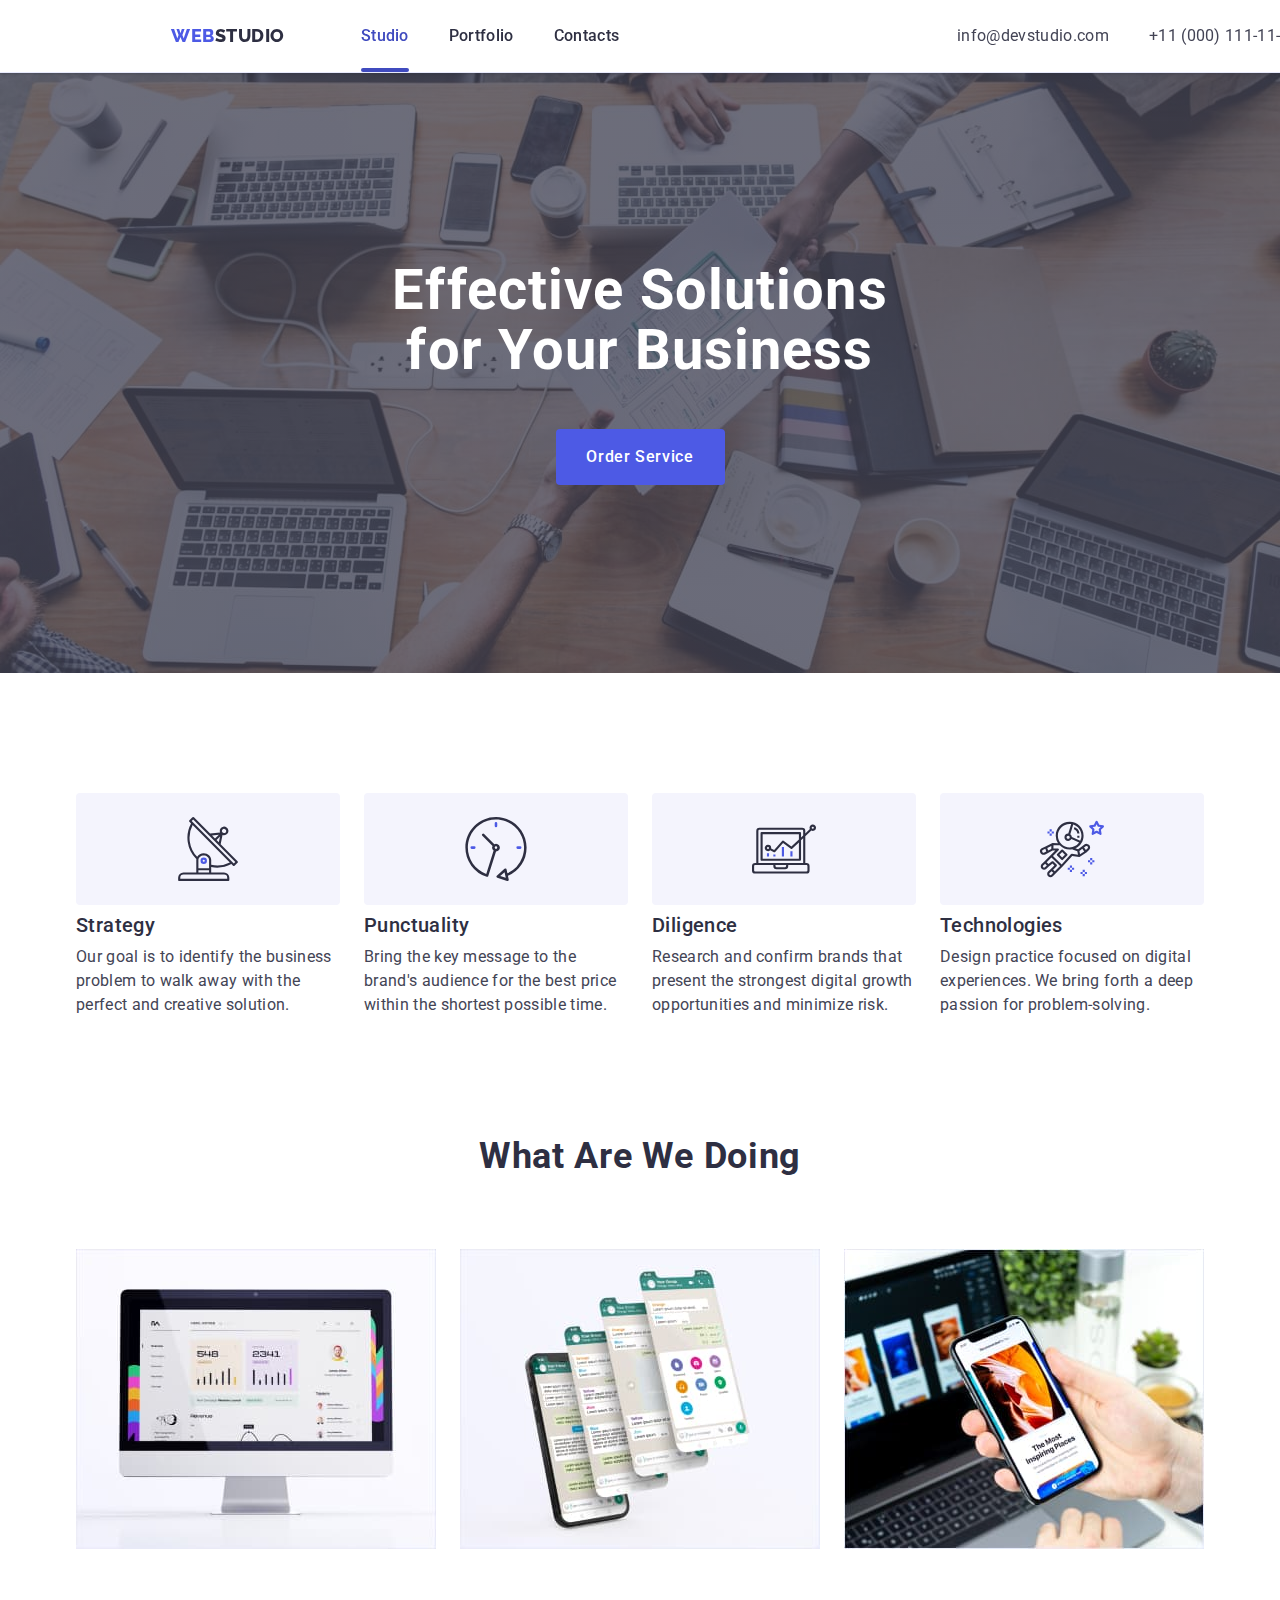
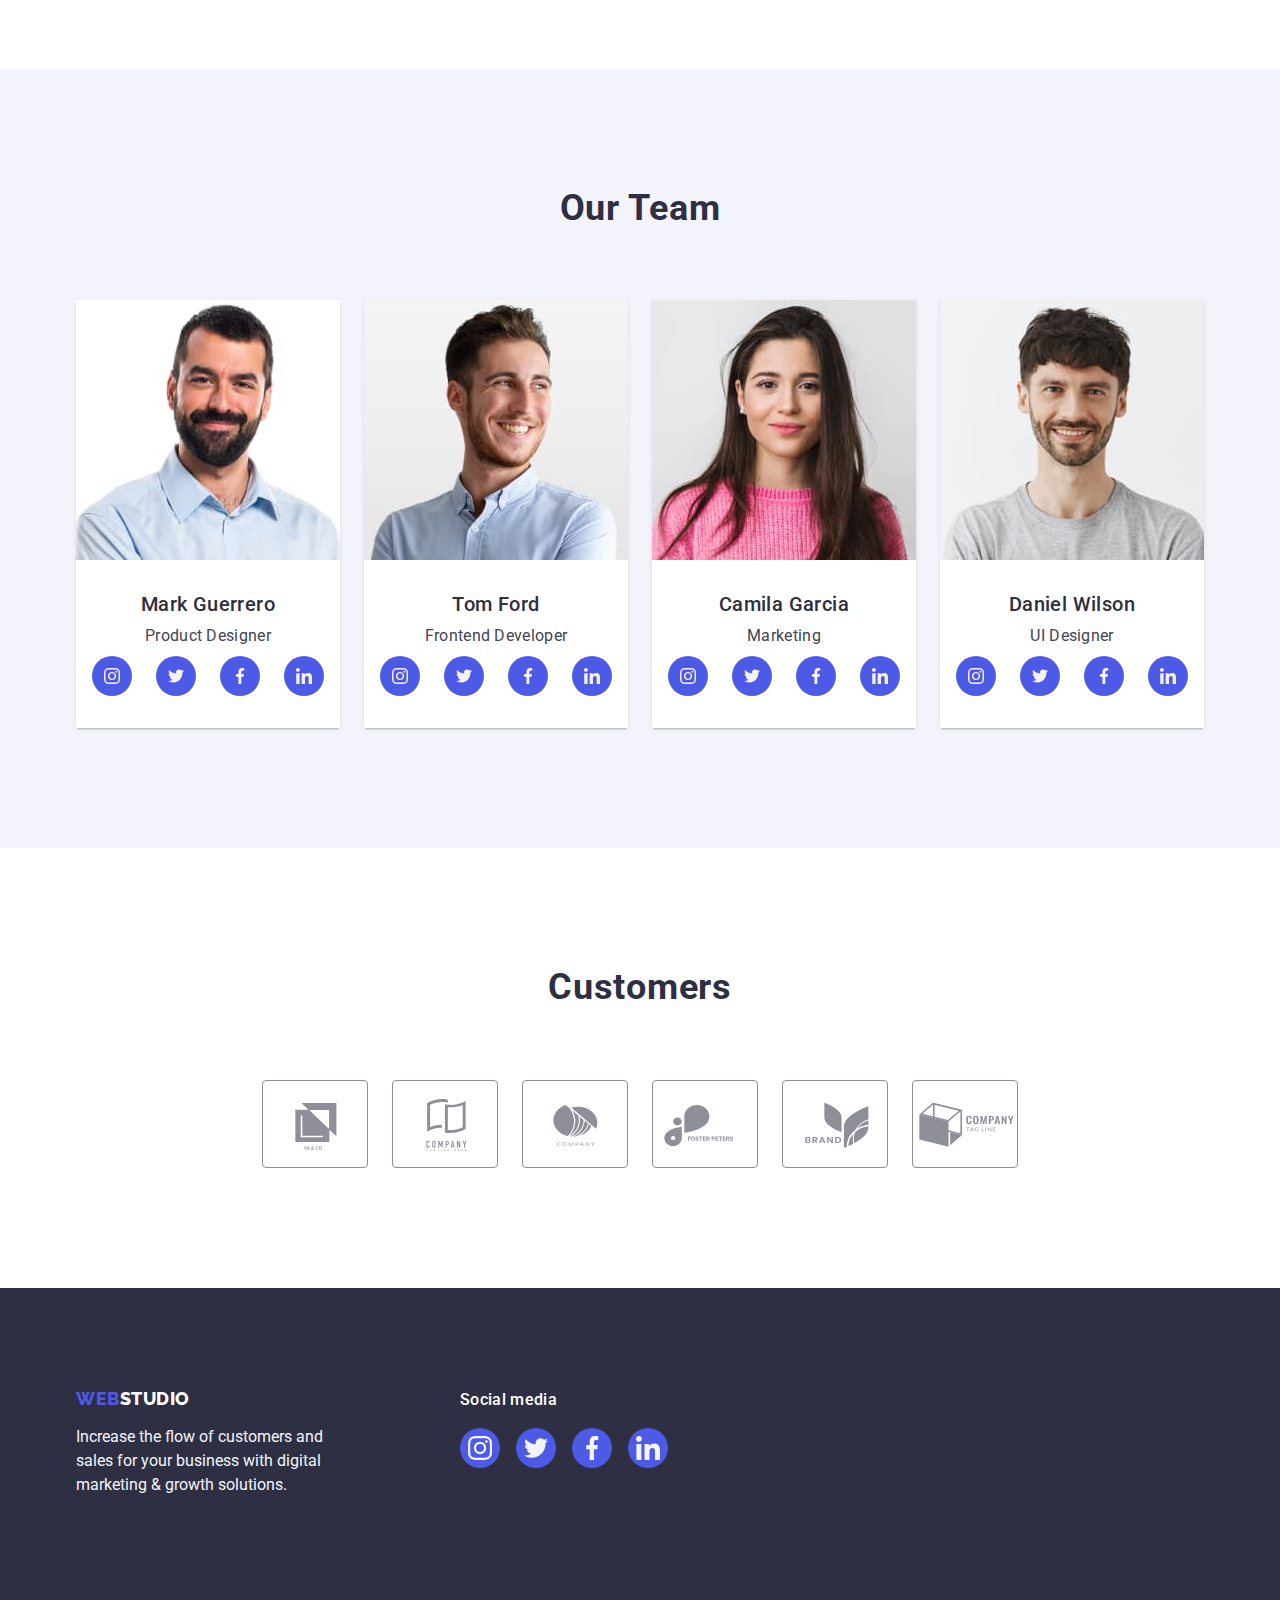
==== index.html @ 8d3b56c2 "Initial commit" ====
<!DOCTYPE html>
<html lang="en">
  <head>
    <meta charset="UTF-8" />
    <meta http-equiv="X-UA-Compatible" content="IE=edge" />
    <meta name="viewport" content="width=device-width, initial-scale=1.0" />
    <link rel="preconnect" href="https://fonts.googleapis.com" />
    <link rel="preconnect" href="https://fonts.gstatic.com" crossorigin />
    <link
      rel="stylesheet"
      href="https://cdn.jsdelivr.net/npm/modern-normalize@1.1.0/modern-normalize.min.css"
    />
    <link
      href="https://fonts.googleapis.com/css2?family=Raleway:wght@800&family=Roboto:wght@400;500;700;900&display=swap"
      rel="stylesheet"
    />
    <link rel="stylesheet" href="./css/styles.css" />
    <title>Studio</title>
  </head>
  <body>
    <header class="top-line">
      <div class="container header">
        <nav class="flex-item nav">
          <a href="./index.html" class="text-web link"
            >WEB<span class="text-studio">Studio</span></a
          >
          <ul class="list">
            <li class="list-menu">
              <a class="line link" href="./index.html">Studio</a>
            </li>
            <li class="list-menu">
              <a class="link" href="./portfolio.html">Portfolio</a>
            </li>
            <li class="list-menu">
              <a class="link" href="">Contacts</a>
            </li>
          </ul>
        </nav>
        <address class="flex-item">
          <ul class="list address">
            <li>
              <a class="link address" href="mailto:info@devstudio.com"
                >info@devstudio.com</a
              >
            </li>
            <li>
              <a class="link address" href="tel:+110001111111" id="contacts"
                >+11 (000) 111-11-11</a
              >
            </li>
          </ul>
        </address>
      </div>
    </header>
    <main>
      <!-- section hero -->
      <section class="section hero-content">
        <div class="container">
          <h1 class="text-header">Effective Solutions for Your Business</h1>
          <button type="button" class="button-order" data-modal-open>
            Order Service
          </button>
        </div>
      </section>
      <!-- first section -->
      <section class="section first">
        <div class="container">
          <h2 class="visually-hidden">Our advantages</h2>
          <ul class="list-advantages">
            <li class="container-item">
              <div class="container-item-icon">
                <svg class="icon-advantages" width="64" height="64">
                  <use href="./images/icon.svg#icon-antenna"></use>
                </svg>
              </div>
              <h3 class="third-header">Strategy</h3>
              <p class="text-item">
                Our goal is to identify the business problem to walk away with
                the perfect and creative solution.
              </p>
            </li>
            <li class="container-item">
              <div class="container-item-icon">
                <svg class="icon-advantages" width="64" height="64">
                  <use href="./images/icon.svg#icon-clock"></use>
                </svg>
              </div>
              <h3 class="third-header">Punctuality</h3>
              <p class="text-item">
                Bring the key message to the brand's audience for the best price
                within the shortest possible time.
              </p>
            </li>
            <li class="container-item">
              <div class="container-item-icon">
                <svg class="icon-advantages" width="64" height="64">
                  <use href="./images/icon.svg#icon-diagram"></use>
                </svg>
              </div>
              <h3 class="third-header">Diligence</h3>
              <p class="text-item">
                Research and confirm brands that present the strongest digital
                growth opportunities and minimize risk.
              </p>
            </li>
            <li class="container-item">
              <div class="container-item-icon">
                <svg class="icon-advantages" width="64" height="64">
                  <use href="./images/icon.svg#icon-astronaut"></use>
                </svg>
              </div>
              <h3 class="third-header">Technologies</h3>
              <p class="text-item">
                Design practice focused on digital experiences. We bring forth a
                deep passion for problem-solving.
              </p>
            </li>
          </ul>
        </div>
      </section>
      <!-- second section -->
      <section class="section">
        <div class="container">
          <h2 class="second-header">What are we doing</h2>
          <ul class="list-activities">
            <li class="works">
              <img
                src="./images/WeDoing/Rectangle71b.jpg"
                alt="monitor"
                width="360"
                height="300"
              />
            </li>
            <li class="works">
              <img
                src="./images/WeDoing/Rectangle71a.jpg"
                alt="telephon"
                width="360"
                height="300"
              />
            </li>
            <li class="works">
              <img
                src="./images/WeDoing/Rectangle71c.jpg"
                alt="display pc"
                width="360"
                height="300"
              />
            </li>
          </ul>
        </div>
      </section>
      <!-- third section -->
      <section class="section team-section">
        <div class="container">
          <h2 class="second-header">Our Team</h2>
          <ul class="list team">
            <li class="card-team">
              <img
                src="./images/team/photo.jpg"
                alt="man"
                width="264"
                height="260"
              />
              <div class="member-team">
                <h3 class="third-header name">Mark Guerrero</h3>
                <p class="text-item specialty">Product Designer</p>
                <ul class="socials list">
                  <li class="socials-item">
                    <a
                      class="socials-link link"
                      href="https://instagram.com"
                      target="_blank"
                      rel="noopener noreferrer"
                      aria-label="Instagram icon"
                    >
                      <svg class="icons" width="16" height="16">
                        <use href="./images/icon.svg#icon-instagram"></use>
                      </svg>
                    </a>
                  </li>
                  <li class="socials-item">
                    <a
                      class="socials-link link"
                      href="https://twitter.com"
                      target="_blank"
                      rel="noopener noreferrer"
                      aria-label="Twitter icon"
                    >
                      <svg class="icons" width="16" height="16">
                        <use href="./images/icon.svg#icon-twitter"></use>
                      </svg>
                    </a>
                  </li>
                  <li class="socials-item">
                    <a
                      class="socials-link link"
                      href="https://facebook.com"
                      target="_blank"
                      rel="noopener noreferrer"
                      aria-label="Facebook icon"
                    >
                      <svg class="icons" width="16" height="16">
                        <use href="./images/icon.svg#icon-facebook"></use>
                      </svg>
                    </a>
                  </li>
                  <li class="socials-item">
                    <a
                      class="socials-link link"
                      href="https://linkedin.com"
                      target="_blank"
                      rel="noopener noreferrer"
                      aria-label="Linkedin icon"
                    >
                      <svg class="icons" width="16" height="16">
                        <use href="./images/icon.svg#icon-linkedin"></use>
                      </svg>
                    </a>
                  </li>
                </ul>
              </div>
            </li>
            <li class="card-team">
              <img
                src="./images/team/img3.jpg"
                alt="man"
                width="264"
                height="260"
              />
              <div class="member-team">
                <h3 class="third-header name">Tom Ford</h3>
                <p class="text-item specialty">Frontend Developer</p>
                <ul class="socials list">
                  <li class="socials-item">
                    <a
                      class="socials-link link"
                      href="https://instagram.com"
                      target="_blank"
                      rel="noopener noreferrer"
                      aria-label="Instagram icon"
                    >
                      <svg class="icons" width="16" height="16">
                        <use href="./images/icon.svg#icon-instagram"></use>
                      </svg>
                    </a>
                  </li>
                  <li class="socials-item">
                    <a
                      class="socials-link link"
                      href="https://twitter.com"
                      target="_blank"
                      rel="noopener noreferrer"
                      aria-label="Twitter icon"
                    >
                      <svg class="icons" width="16" height="16">
                        <use href="./images/icon.svg#icon-twitter"></use>
                      </svg>
                    </a>
                  </li>
                  <li class="socials-item">
                    <a
                      class="socials-link link"
                      href="https://facebook.com"
                      target="_blank"
                      rel="noopener noreferrer"
                      aria-label="Facebook icon"
                    >
                      <svg class="icons" width="16" height="16">
                        <use href="./images/icon.svg#icon-facebook"></use>
                      </svg>
                    </a>
                  </li>
                  <li class="socials-item">
                    <a
                      class="socials-link link"
                      href="https://linkedin.com"
                      target="_blank"
                      rel="noopener noreferrer"
                      aria-label="Linkedin icon"
                    >
                      <svg class="icons" width="16" height="16">
                        <use href="./images/icon.svg#icon-linkedin"></use>
                      </svg>
                    </a>
                  </li>
                </ul>
              </div>
            </li>
            <li class="card-team">
              <img
                src="./images/team/img1.jpg"
                alt="woman"
                width="264"
                height="260"
              />
              <div class="member-team">
                <h3 class="third-header name">Camila Garcia</h3>
                <p class="text-item specialty">Marketing</p>
                <ul class="socials list">
                  <li class="socials-item">
                    <a
                      class="socials-link link"
                      href="https://instagram.com"
                      target="_blank"
                      rel="noopener noreferrer"
                      aria-label="Instagram icon"
                    >
                      <svg class="icons" width="16" height="16">
                        <use href="./images/icon.svg#icon-instagram"></use>
                      </svg>
                    </a>
                  </li>
                  <li class="socials-item">
                    <a
                      class="socials-link link"
                      href="https://twitter.com"
                      target="_blank"
                      rel="noopener noreferrer"
                      aria-label="Twitter icon"
                    >
                      <svg class="icons" width="16" height="16">
                        <use href="./images/icon.svg#icon-twitter"></use>
                      </svg>
                    </a>
                  </li>
                  <li class="socials-item">
                    <a
                      class="socials-link link"
                      href="https://facebook.com"
                      target="_blank"
                      rel="noopener noreferrer"
                      aria-label="Facebook icon"
                    >
                      <svg class="icons" width="16" height="16">
                        <use href="./images/icon.svg#icon-facebook"></use>
                      </svg>
                    </a>
                  </li>
                  <li class="socials-item">
                    <a
                      class="socials-link link"
                      href="https://linkedin.com"
                      target="_blank"
                      rel="noopener noreferrer"
                      aria-label="Linkedin icon"
                    >
                      <svg class="icons" width="16" height="16">
                        <use href="./images/icon.svg#icon-linkedin"></use>
                      </svg>
                    </a>
                  </li>
                </ul>
              </div>
            </li>
            <li class="card-team">
              <img
                src="./images/team/img2.jpg"
                alt="man"
                width="264"
                height="260"
              />
              <div class="member-team">
                <h3 class="third-header name">Daniel Wilson</h3>
                <p class="text-item specialty">UI Designer</p>
                <ul class="socials list">
                  <li class="socials-item">
                    <a
                      class="socials-link link"
                      href="https://instagram.com"
                      target="_blank"
                      rel="noopener noreferrer"
                      aria-label="Instagram icon"
                    >
                      <svg class="icons" width="16" height="16">
                        <use href="./images/icon.svg#icon-instagram"></use>
                      </svg>
                    </a>
                  </li>
                  <li class="socials-item">
                    <a
                      class="socials-link link"
                      href="https://twitter.com"
                      target="_blank"
                      rel="noopener noreferrer"
                      aria-label="Twitter icon"
                    >
                      <svg class="icons" width="16" height="16">
                        <use href="./images/icon.svg#icon-twitter"></use>
                      </svg>
                    </a>
                  </li>
                  <li class="socials-item">
                    <a
                      class="socials-link link"
                      href="https://facebook.com"
                      target="_blank"
                      rel="noopener noreferrer"
                      aria-label="Facebook icon"
                    >
                      <svg class="icons" width="16" height="16">
                        <use href="./images/icon.svg#icon-facebook"></use>
                      </svg>
                    </a>
                  </li>
                  <li class="socials-item">
                    <a
                      class="socials-link link"
                      href="https://linkedin.com"
                      target="_blank"
                      rel="noopener noreferrer"
                      aria-label="Linkedin icon"
                    >
                      <svg class="icons" width="16" height="16">
                        <use href="./images/icon.svg#icon-linkedin"></use>
                      </svg>
                    </a>
                  </li>
                </ul>
              </div>
            </li>
          </ul>
        </div>
      </section>
      <section class="section section-customers">
        <div class="container">
          <h2 class="second-header">Customers</h2>
          <ul class="customers-list list">
            <li class="customers-item">
              <a
                class="customers-item-link"
                href="https://shchaslyvyy.com/"
                target="_blank"
                rel="noopener noreferrer"
              >
                <svg class="customers-icon" width="104" height="56">
                  <use href="./images/icon.svg#icon-logo"></use>
                </svg>
              </a>
            </li>
            <li class="customers-item">
              <a class="customers-item-link" href="">
                <svg class="customers-icon" width="104" height="56">
                  <use href="./images/icon.svg#icon-logo-1"></use>
                </svg>
              </a>
            </li>
            <li class="customers-item">
              <a class="customers-item-link" href="">
                <svg class="customers-icon" width="104" height="56">
                  <use href="./images/icon.svg#icon-logo-2"></use>
                </svg>
              </a>
            </li>
            <li class="customers-item">
              <a class="customers-item-link" href="">
                <svg class="customers-icon" width="104" height="56">
                  <use href="./images/icon.svg#icon-logo-3"></use>
                </svg>
              </a>
            </li>
            <li class="customers-item">
              <a class="customers-item-link" href="">
                <svg class="customers-icon" width="104" height="56">
                  <use href="./images/icon.svg#icon-logo-4"></use>
                </svg>
              </a>
            </li>
            <li class="customers-item">
              <a class="customers-item-link" href="">
                <svg class="customers-icon" width="104" height="56">
                  <use href="./images/icon.svg#icon-logo-5"></use>
                </svg>
              </a>
            </li>
          </ul>
        </div>
      </section>
    </main>
    <footer class="footer">
      <div class="container footer-container">
        <div class="footer-container-logo">
          <a class="link text-web-footer" href="./index.html"
            >WEB<span class="text-studio-footer">Studio</span></a
          >
          <p class="text-footer">
            Increase the flow of customers and sales for your business with
            digital marketing & growth solutions.
          </p>
        </div>
        <div class="footer-container-social">
          <p class="footer-social">Social media</p>
          <ul class="footer-social-media list">
            <li class="socials-item">
              <a
                class="socials-link-footer link"
                href="https://instagram.com"
                target="_blank"
                rel="noopener noreferrer"
                aria-label="Instagram icon"
              >
                <svg class="icons" width="24" height="24">
                  <use href="./images/icon.svg#icon-instagram"></use>
                </svg>
              </a>
            </li>
            <li class="socials-item">
              <a
                class="socials-link-footer link"
                href="https://twitter.com"
                target="_blank"
                rel="noopener noreferrer"
                aria-label="Twitter icon"
              >
                <svg class="icons" width="24" height="24">
                  <use href="./images/icon.svg#icon-twitter"></use>
                </svg>
              </a>
            </li>
            <li class="socials-item">
              <a
                class="socials-link-footer link"
                href="https://facebook.com"
                target="_blank"
                rel="noopener noreferrer"
                aria-label="Facebook icon"
              >
                <svg class="icons" width="24" height="24">
                  <use href="./images/icon.svg#icon-facebook"></use>
                </svg>
              </a>
            </li>
            <li class="socials-item">
              <a
                class="socials-link-footer link"
                href="https://linkedin.com"
                target="_blank"
                rel="noopener noreferrer"
                aria-label="Linkedin icon"
              >
                <svg class="icons" width="24" height="24">
                  <use href="./images/icon.svg#icon-linkedin"></use>
                </svg>
              </a>
            </li>
          </ul>
        </div>
      </div>
    </footer>
    <div class="backdrop is-hidden" data-modal>
      <div class="modal">
        <button class="close" data-modal-close>
          <svg class="close-btn" width="8" height="8">
            <use href="./images/icon.svg#icon-close"></use>
          </svg>
        </button>
      </div>
    </div>
    <script src="./js/modal.js"></script>
  </body>
</html>
---- css/styles.css ----
*,
*::before,
*::after {
    box-sizing: border-box;
    margin: 0;
    padding: 0;
}

:root {
    --primary-font: Roboto, sans-serif;
    --secondary-font: Raleway, sans-serif;
    --color-iris: #4d5ae5;
    --color-ocean: #404bbf;
    --color-corporated: #2e2f42;
    --color-green: #31d0aa;
    --color-slate: #434455;
    --color-light-slate: #8e8f99;
    --color-cornflower: #e7e9fc;
    --color-cloud: #f4f4fd;
    --color-white: #ffffff;
    --color-dairy: #fcfcfc;
}

body {
    font-family: "Roboto", sans-serif;
    color: var(--color-slate);
    background-color: var(--color-white);
}

.container {
    max-width: 1158px;
    padding: 0 15px;
    margin: 0 auto;
}

.top-line {
    width: 100%;
    border-bottom: solid 1px var(--color-cornflower);
    box-shadow: 0px 2px 1px rgba(46, 47, 66, 0.08),
        0px 1px 1px rgba(46, 47, 66, 0.16),
        0px 1px 6px rgba(46, 47, 66, 0.08);
    position: sticky;
    z-index: 1;
    top: 0px;
    left: auto;
    display: inline-block;
    margin: 0;
    padding: 0;
    background-color: var(--color-white);
}

.header {
    display: flex;
    flex-direction: row;
    justify-content: space-between;
    width: 1158px;
    align-items: center;
    margin-left: 156px;

}

.flex-item {
    display: flex;
    flex-direction: row;
    justify-content: space-between;
    align-items: center;
}

.visually-hidden {
    position: absolute;
    width: 1px;
    height: 1px;
    margin: -1px;
    border: 0;
    padding: 0;
    white-space: nowrap;
    clip-path: inset(100%);
    clip: rect(0 0 0 0);
    overflow: hidden;
}

.link {
    text-decoration: none;
}

.text-web {
    color: var(--color-iris);
    font-family: var(--secondary-font);
    font-weight: 800;
    font-size: 18px;
    line-height: 1.17;
    letter-spacing: 0.03em;
    text-transform: uppercase;
    display: inline-block;
    margin-right: 76px;
}

.text-studio {
    color: var(--color-corporated);
    font-family: var(--secondary-font);
    font-weight: 800;
    font-size: 18px;
    line-height: 1.33;
}

.team {
    border: 2px;
    gap: 24px;

}

.list,
.list-advantages {

    display: flex;
    flex-direction: row;
    list-style: none;
}

.list-advantages {
    gap: 24px;

}

.container-item {
    width: calc((100% - 72px) / 4);

}

.container-item-icon {
    display: flex;
    justify-content: center;
    align-items: center;
    background-color: var(--color-cloud);
    border-radius: 4px;
    padding-top: 24px;
    padding-bottom: 24px;
    margin-bottom: 8px;
}

.list-activities {
    list-style-type: none;
    display: flex;
    gap: 24px;

}

.works {
    width: calc((100% - 48px) / 3);
}

.list-menu>a {
    color: var(--color-corporated);
    font-family: var(--primary-font);
    font-size: 16px;
    font-weight: 500;
    line-height: 1.5;
    letter-spacing: 0.02em;
    text-align: left;
    display: flex;
    padding: 24px 0px;
    transition-property: color;
    transition-duration: 250ms;
    transition-timing-function: cubic-bezier(0.4, 0, 0.2, 1);
}

.list-menu:nth-child(-n + 2) {
    margin-right: 40px;
}

.list-menu>a:hover,
.list-menu>a:focus {
    color: var(--color-ocean);
}

.list-menu a.line {
    color: var(--color-ocean);
}

.line {
    position: relative;
}

.line::after {
    position: absolute;
    content: "";
    bottom: 0px;
    display: block;
    width: 100%;
    height: 4px;
    background-color: var(--color-ocean);
    border-radius: 2px;

}

.address {
    color: var(--color-slate);
    font-family: var(--primary-font);
    font-style: normal;
    font-size: 16px;
    font-weight: 400;
    line-height: 1.5;
    letter-spacing: 0.02em;
    text-align: left;
    display: flex;
    flex-direction: row;
    justify-content: flex-end;
    gap: 40px;
    transition-property: color;
    transition-duration: 250ms;
    transition-timing-function: cubic-bezier(0.4, 0, 0.2, 1);


}

.address:hover,
.address:focus {
    color: var(--color-ocean);
}

.section {
    padding-bottom: 120px;
}

.hero-content {
    max-width: 1440px;
    margin-left: auto;
    margin-right: auto;
    background-color: var(--color-corporated);
    background-image: linear-gradient(rgba(46, 47, 66, 0.7), rgba(46, 47, 66, 0.7)), url(../images/hero/people-office.jpg);
    background-repeat: no-repeat;
    background-position: center;
    background-size: cover;
    color: var(--color-white);
    height: 600px;
    width: 100%;
    padding: 188px 0;

}

.text-header {

    font-family: var(--primary-font);
    font-size: 56px;
    line-height: 1.07;
    text-align: center;
    letter-spacing: 0.02em;
    max-width: 496px;
    margin-left: auto;
    margin-right: auto;
    margin-bottom: 48px;
}

.button-order {
    border: none;
    background-color: var(--color-iris);
    color: var(--color-white);
    border-radius: 4px;
    min-width: 169px;
    height: 56px;
    font-family: 'Roboto', sans-serif;
    font-weight: 500;
    font-size: 16px;
    line-height: 1.5;
    letter-spacing: 0.04em;
    cursor: pointer;
    display: block;
    margin-left: auto;
    margin-right: auto;
    transition-property: background-color, color;
    transition-duration: 250ms;
    transition-timing-function: cubic-bezier(0.4, 0, 0.2, 1);
}

.button-order:hover,
.button-order:focus {
    background-color: var(--color-ocean);
    color: var(--color-white);

}

.first {
    padding: 120px 0;

}

.second-header {
    color: var(--color-corporated);
    font-family: var(--primary-font);
    font-size: 36px;
    font-weight: 700;
    line-height: 1.1;
    letter-spacing: 0.02em;
    text-align: center;
    text-transform: capitalize;
    margin-bottom: 72px;
}

.third-header {
    color: var(--color-corporated);
    font-family: var(--primary-font);
    font-size: 20px;
    font-weight: 500;
    line-height: 1.2;
    letter-spacing: 0.02em;
    text-align: left;
    text-transform: capitalize;
    margin-bottom: 8px;
}

.icon-advantages {
    flex: content;
    background-color: var(--color-cloud);
    border-radius: 4px;
}

.text-item {
    color: var(--color-slate);
    font-family: var(--primary-font);
    font-size: 16px;
    font-weight: 400;
    line-height: 1.5;
    letter-spacing: 0.02em;
    text-align: left;
}

.team-section {
    background-color: var(--color-cloud);
    padding-top: 120px;
}

.socials {
    margin-top: 8px;
    display: flex;
    justify-content: center;
    gap: 24px;

}

.socials-link,
.socials-link-footer {
    width: 40px;
    height: 40px;
    background-color: var(--color-iris);
    border-radius: 50%;
    display: flex;
    justify-content: center;
    align-items: center;
    transition-property: background-color;
    transition-duration: 250ms;
    transition-timing-function: cubic-bezier(0.4, 0, 0.2, 1);
}

.socials-link:hover,
.socials-link:focus {
    background-color: var(--color-ocean);
}

.socials-link-footer:hover,
.socials-link-footer:focus {
    background-color: var(--color-green);
}

.icons {
    fill: var(--color-cloud);
}

.section-customers {
    padding: 120px 0;
}

.customers-list {
    display: flex;
    justify-content: center;
    gap: 24px;
}

.customers-item {
    width: calc((100%-120px)/6);
    height: 88px;
}

.customers-item-link {
    width: 100%;
    height: 100%;
    border: 1px solid var(--color-light-slate);
    border-radius: 4px;
    color: var(--color-light-slate);
    display: flex;
    justify-content: center;
    align-items: center;
    transition-property: border-color, color;
    transition-duration: 250ms;
    transition-timing-function: cubic-bezier(0.4, 0, 0.2, 1);
}

.customers-icon {
    fill: currentColor;
    transition-property: color;
    transition-duration: 250ms;
    transition-timing-function: cubic-bezier(0.4, 0, 0.2, 1);
}

.customers-icon:hover,
.customers-icon:focus,
.customers-item-link:hover,
.customers-item-link:focus {
    color: var(--color-ocean);
    border-color: var(--color-ocean);
}

.footer {
    height: 312px;
    background-color: var(--color-corporated);
    padding: 100px 0;
}

.footer-container {
    display: flex;
    align-items: baseline;
}

.footer-container-social {
    margin-left: 120px;
}

.footer-social {
    font-family: var(--primary-font);
    color: var(--color-white);
    font-size: 16px;
    font-weight: 500;
    line-height: 24px;
    letter-spacing: 0.02em;
    text-align: left;
    margin-bottom: 16px;
}

.footer-social-media {
    gap: 16px;
}

.text-web-footer {
    display: inline-block;
    color: var(--color-iris);
    font-family: var(--secondary-font);
    font-weight: 800;
    font-size: 18px;
    line-height: 1.17;
    letter-spacing: 0.03em;
    text-transform: uppercase;
    margin-bottom: 16px;
}

.text-studio-footer {
    color: var(--color-white);
    font-family: 'Raleway';
    font-weight: 800;
    font-size: 18px;
    line-height: 1.17;
}

.text-footer {
    font-family: inherit;
    font-weight: 400;
    font-size: 16px;
    line-height: 24px;
    color: var(--color-cloud);
    width: 264px;
}

.backdrop {
    width: 100%;
    height: 100%;
    position: fixed;
    top: 0;
    left: 0;
    background: rgb(27 29 31 / 70%);
    display: flex;
    align-items: center;
    justify-content: center;
    transition: all 0.3s ease-in-out;
}

.is-hidden {
    visibility: hidden;
    opacity: 0;
    pointer-events: none;
}

.backdrop:active,
.modal:active {
    visibility: visible;
    opacity: 1;
    pointer-events: all;
}

.modal {
    width: 408px;
    height: 576px;
    background-color: var(--color-white);
    border-radius: 4px;
    position: absolute;

}

.close {
    position: absolute;
    right: 24px;
    top: 24px;
    z-index: 2;
    width: 24px;
    height: 24px;
    border-radius: 50%;
    background-color: var(--color-cornflower);
    cursor: pointer;
    border: 1px rgba(0, 0, 0, 0.1);
    fill: currentColor;
    transition-property: color;
    transition-duration: 250ms;
    transition-timing-function: cubic-bezier(0.4, 0, 0.2, 1);
}

.close:hover,
.close:focus {
    background-color: var(--color-ocean);
    color: var(--color-white);
}

.close-btn {
    position: relative;
}

/* portfolio */


.list-filters {
    display: flex;
    flex-direction: row;
    justify-content: center;
    gap: 24px;
    margin-bottom: 72px;


}

.button-filters {
    background-color: var(--color-cloud);
    color: var(--color-iris);
    border: 1px solid var(--color-cornflower);
    border-radius: 4px;
    font-family: 'Roboto', sans-serif;
    font-weight: 500;
    font-size: 16px;
    line-height: 1.5;
    letter-spacing: 0.04em;
    padding: 12px 24px;
    cursor: pointer;
    transition-property: background-color, color, box-shadow, border;
    transition-duration: 250ms;
    transition-timing-function: cubic-bezier(0.4, 0, 0.2, 1);
}

.button-filters:hover,
.button-filters:focus {
    border: 1px solid transparent;
    background-color: var(--color-ocean);
    color: var(--color-white);
    box-shadow: 0px 3px 1px rgba(0, 0, 0, 0.1), 0px 2px 1px rgba(0, 0, 0, 0.08), 0px 2px 2px rgba(0, 0, 0, 0.12);
}

.button-filters:active {
    background-color: var(--color-ocean);
    color: var(--color-white);
}

img {
    display: block;
}

.projects {
    padding-top: 96px;
    padding-bottom: 120px;
}

.list-elements {
    width: 1128px;
    display: flex;
    flex-direction: row;
    flex-wrap: wrap;
    column-gap: 24px;
    row-gap: 48px;

}

.link-elements {
    display: block;
    transition-property: box-shadow;
    transition-duration: 250ms;
    transition-timing-function: cubic-bezier(0.4, 0, 0.2, 1);
}

.link-elements:hover,
.link-elements:focus {
    box-shadow: 0px 2px 1px 0px rgba(46, 47, 66, 0.08), 0px 1px 1px 0px rgba(46, 47, 66, 0.16), 0px 1px 6px 0px rgba(46, 47, 66, 0.08);
}

.element-lists {
    width: calc((100% - 48px) / 3);
}

.element {
    border: solid 1px var(--color-cornflower);
    border-top: none;
    padding: 32px 16px;
}

.member-team {
    background-color: var(--color-white);
    padding: 32px 0;

}

.card-team {
    box-shadow: 0px 1px 6px rgba(46, 47, 66, 0.08),
        0px 1px 1px rgba(46, 47, 66, 0.16),
        0px 2px 1px rgba(46, 47, 66, 0.08);
    border-radius: 0px 0px 4px 4px;
    width: calc((100% - 24px*3) / 4);

}

.name,
.specialty {
    text-align: center;
}

.box {
    position: relative;
    margin: 0 auto;
    overflow: hidden;
}

.overlay {
    position: absolute;
    top: 0;
    left: 0;
    width: 100%;
    height: 100%;
    background-color: var(--color-iris);
    transform: translatey(100%);
    transition: transform 250ms cubic-bezier(0.4, 0, 0.2, 1);
}

.link-elements:hover .overlay,
.link-elements:focus .overlay {
    transform: translate(0);
}

.box:hover .overlay {
    transform: translate(0);
}

.overlay p {
    color: var(--color-cloud);
    padding: 40px 32px;
    font-family: var(--primary-font);
    font-size: 16px;
    line-height: 1.5;
    font-weight: 400;
    letter-spacing: 0.02em;
    text-align: left;

}
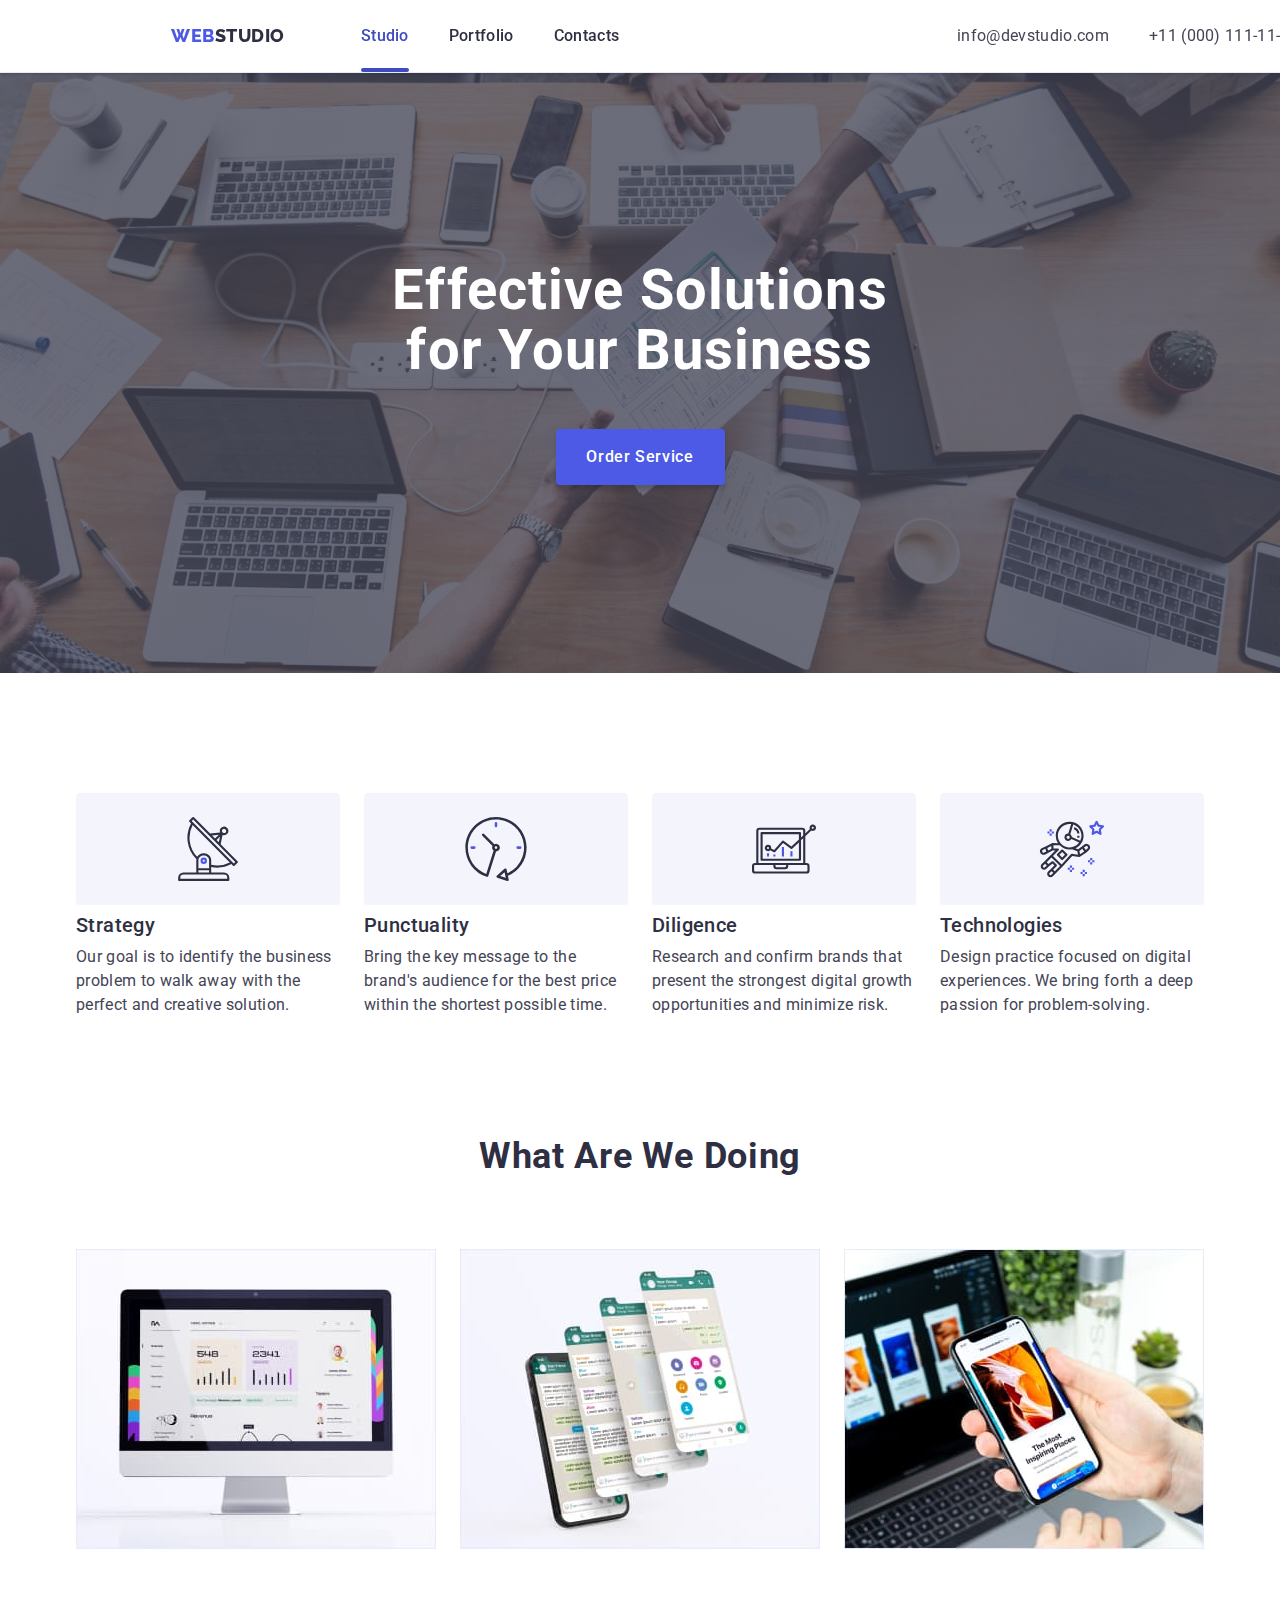
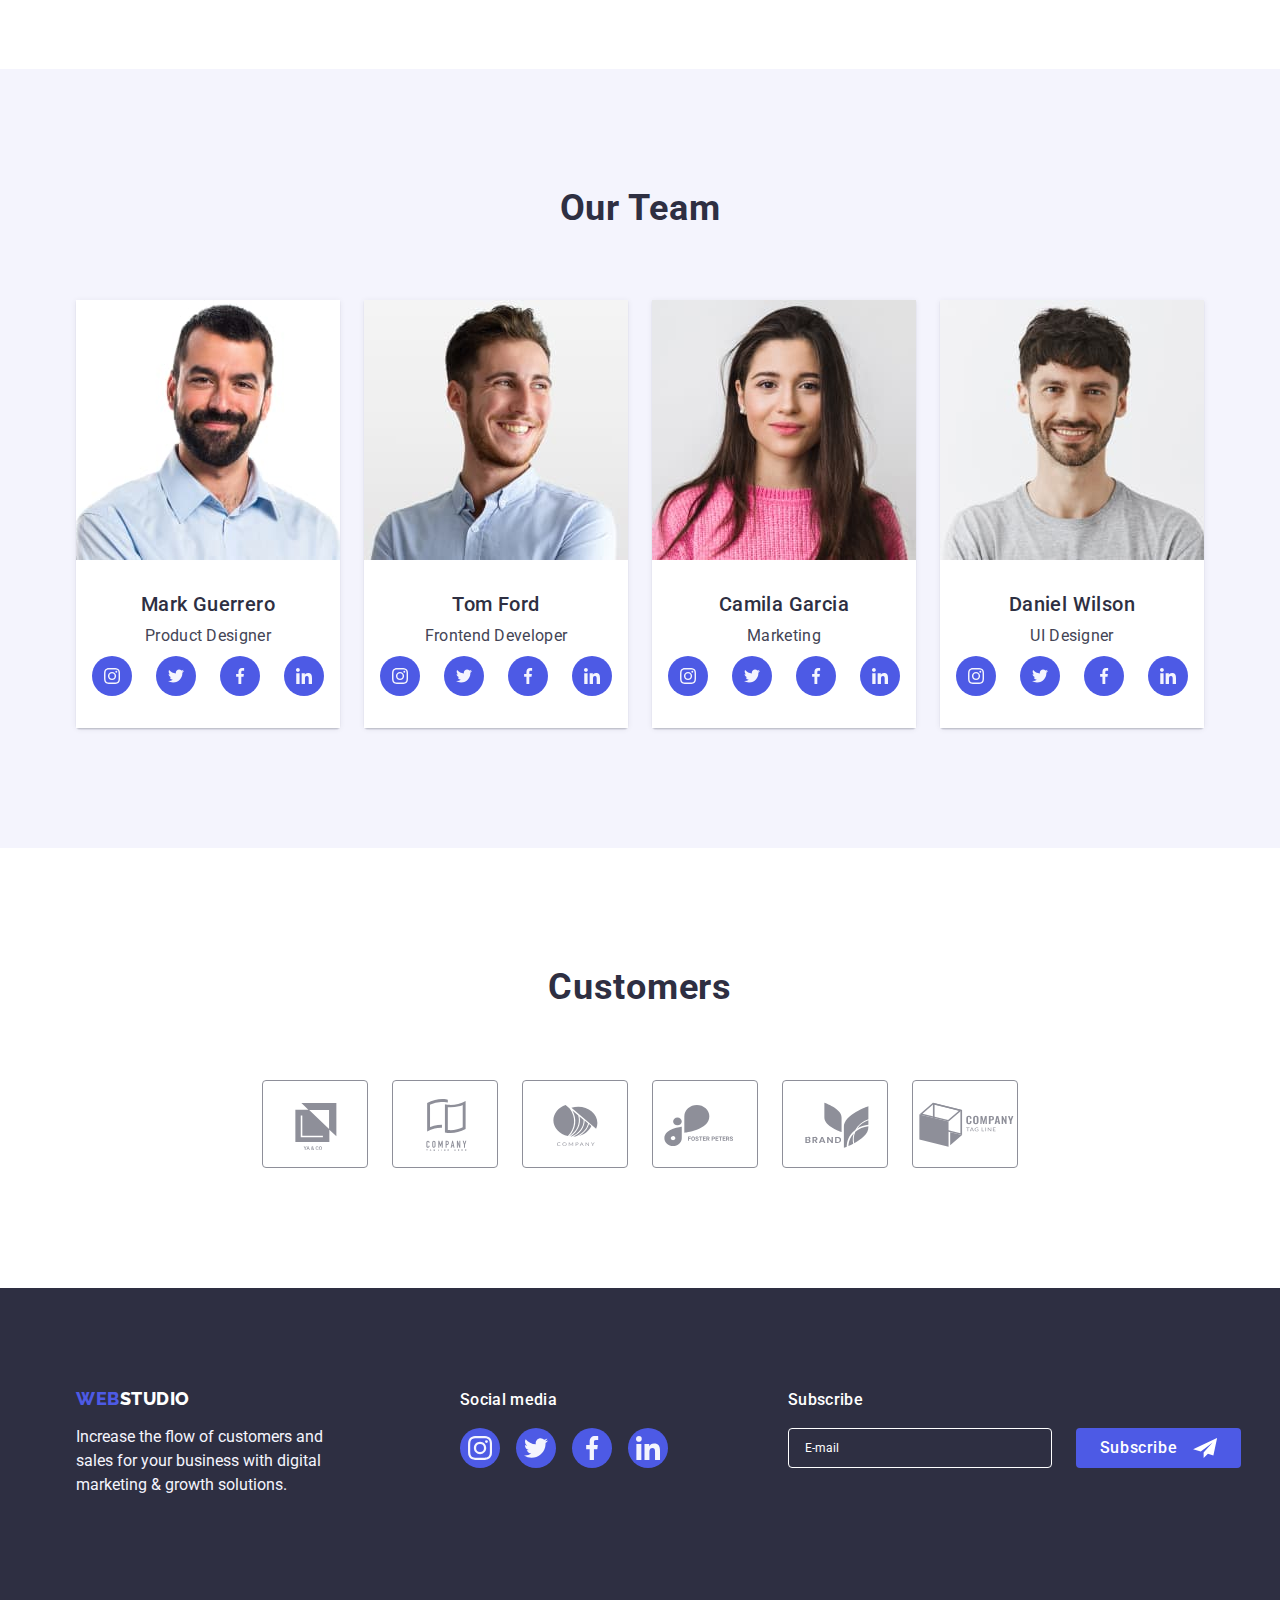
==== commit 0ec685f7: "changes" ====
--- a/index.html
+++ b/index.html
@@ -545,6 +545,25 @@
             </li>
           </ul>
         </div>
+        <div class="footer-container-subscribe">
+          <p class="subscribe">Subscribe</p>
+          <form class="footer-subscribe" action="">
+            <label>
+              <input
+                class="input-footer"
+                type="email"
+                name="email"
+                placeholder="E-mail"
+              />
+            </label>
+            <button class="button-subscribe" type="submit">
+              Subscribe
+              <svg class="icon-button" width="24" height="20">
+                <use href="./images/icon.svg#icon-send"></use>
+              </svg>
+            </button>
+          </form>
+        </div>
       </div>
     </footer>
     <div class="backdrop is-hidden" data-modal>
@@ -554,6 +573,83 @@
             <use href="./images/icon.svg#icon-close"></use>
           </svg>
         </button>
+        <p class="modal-desc">Leave your contacts and we will call you back</p>
+        <form name="signup_form" novalidate autocomplete="on">
+          <label for="input">Name </label>
+          <div class="name">
+            <input
+              class="input"
+              type="text"
+              name="Name"
+              required
+              id="input"
+              autofocus
+            />
+            <svg class="modal-form-icon" width="18" height="18">
+              <use href="./images/icon.svg#icon-people"></use>
+            </svg>
+          </div>
+
+          <label for="input-1">Phone</label>
+          <div class="name">
+            <input
+              class="input"
+              type="phone"
+              name="phone"
+              required
+              id="input-1"
+            />
+            <svg class="modal-form-icon" width="18" height="24">
+              <use href="./images/icon.svg#icon-phone"></use>
+            </svg>
+          </div>
+
+          <label for="email"> Email </label>
+          <div class="name">
+            <input
+              class="input"
+              type="email"
+              name="email"
+              required
+              id="email"
+            />
+            <svg class="modal-form-icon" width="18" height="24">
+              <use href="./images/icon.svg#icon-mail"></use>
+            </svg>
+          </div>
+
+          <label for="comment">Comment </label>
+          <div class="name">
+            <textarea
+              class="textarea"
+              type="text"
+              name="comment"
+              rows="5"
+              placeholder="Text input"
+              id="comment"
+            ></textarea>
+          </div>
+          <div>
+            <label class="label-checkbox">
+              <input
+                class="visual"
+                type="checkbox"
+                name="accept"
+                value="accept"
+              />
+              <span class="modal-desc-bottom"
+                >I accept the terms and conditions of the
+                <a href="">Privacy Policy</a></span
+              >
+            </label>
+            <div class="click">
+              <svg class="icon-click" width="10" height="8">
+                <use href="./images/icon.svg#icon-click"></use>
+              </svg>
+            </div>
+          </div>
+          <button class="button-order" type="submit">Send</button>
+        </form>
       </div>
     </div>
     <script src="./js/modal.js"></script>
--- a/css/styles.css
+++ b/css/styles.css
@@ -19,6 +19,7 @@
     --color-cloud: #f4f4fd;
     --color-white: #ffffff;
     --color-dairy: #fcfcfc;
+    --animation-fast: 250ms cubic-bezier(0.4, 0, 0.2, 1);
 }
 
 body {
@@ -160,8 +161,7 @@
     display: flex;
     padding: 24px 0px;
     transition-property: color;
-    transition-duration: 250ms;
-    transition-timing-function: cubic-bezier(0.4, 0, 0.2, 1);
+    transition-timing-function: var(--animation-fast);
 }
 
 .list-menu:nth-child(-n + 2) {
@@ -207,8 +207,7 @@
     justify-content: flex-end;
     gap: 40px;
     transition-property: color;
-    transition-duration: 250ms;
-    transition-timing-function: cubic-bezier(0.4, 0, 0.2, 1);
+    transition-timing-function: var(--animation-fast);
 
 
 }
@@ -256,6 +255,7 @@
     background-color: var(--color-iris);
     color: var(--color-white);
     border-radius: 4px;
+    box-shadow: 0px 4px 4px 0px #00000026;
     min-width: 169px;
     height: 56px;
     font-family: 'Roboto', sans-serif;
@@ -268,8 +268,7 @@
     margin-left: auto;
     margin-right: auto;
     transition-property: background-color, color;
-    transition-duration: 250ms;
-    transition-timing-function: cubic-bezier(0.4, 0, 0.2, 1);
+    transition-timing-function: var(--animation-fast);
 }
 
 .button-order:hover,
@@ -347,8 +346,7 @@
     justify-content: center;
     align-items: center;
     transition-property: background-color;
-    transition-duration: 250ms;
-    transition-timing-function: cubic-bezier(0.4, 0, 0.2, 1);
+    transition-timing-function: var(--animation-fast);
 }
 
 .socials-link:hover,
@@ -390,15 +388,13 @@
     justify-content: center;
     align-items: center;
     transition-property: border-color, color;
-    transition-duration: 250ms;
-    transition-timing-function: cubic-bezier(0.4, 0, 0.2, 1);
+    transition-timing-function: var(--animation-fast);
 }
 
 .customers-icon {
     fill: currentColor;
     transition-property: color;
-    transition-duration: 250ms;
-    transition-timing-function: cubic-bezier(0.4, 0, 0.2, 1);
+    transition-timing-function: var(--animation-fast);
 }
 
 .customers-icon:hover,
@@ -417,12 +413,10 @@
 
 .footer-container {
     display: flex;
-    align-items: baseline;
-}
-
-.footer-container-social {
-    margin-left: 120px;
-}
+    align-items: stretch;
+    gap: 120px;
+}
+
 
 .footer-social {
     font-family: var(--primary-font);
@@ -466,6 +460,77 @@
     line-height: 24px;
     color: var(--color-cloud);
     width: 264px;
+}
+
+.footer-container-subescribe {
+    margin: 0;
+}
+
+.subscribe {
+    font-family: var(--primary-font);
+    color: var(--color-white);
+    font-size: 16px;
+    font-weight: 500;
+    line-height: 24px;
+    letter-spacing: 0.02em;
+    text-align: left;
+    margin-bottom: 16px;
+}
+
+.footer-subscribe {
+    display: flex;
+    margin: 0;
+}
+
+input::placeholder {
+    color: var(--color-white);
+    opacity: 1;
+}
+
+.button-subscribe {
+    width: 165px;
+    height: 40px;
+    display: flex;
+    flex-direction: row;
+    justify-content: center;
+    align-items: center;
+    color: var(--color-white);
+    background: var(--color-iris);
+    border-radius: 4px;
+    border: none;
+    margin-left: 24px;
+    gap: 16px;
+
+    font-family: var(--primary-font);
+    font-size: 16px;
+    font-weight: 500;
+    line-height: 24px;
+    letter-spacing: 0.04em;
+    text-align: center;
+    transition-property: background-color;
+    transition-timing-function: var(--animation-fast);
+}
+
+.button-subscribe:hover,
+.button-subscribe:focus {
+    background-color: var(--color-ocean);
+}
+
+.icon-button {
+    fill: currentColor;
+
+}
+
+.input-footer {
+    font-family: var(--primary-font);
+    font-size: 12px;
+    width: 264px;
+    height: 40px;
+    border-radius: 4px;
+    padding-left: 16px;
+    background-color: var(--color-corporated);
+    color: var(--color-white);
+    border: 1px solid white;
 }
 
 .backdrop {
@@ -516,8 +581,7 @@
     border: 1px rgba(0, 0, 0, 0.1);
     fill: currentColor;
     transition-property: color;
-    transition-duration: 250ms;
-    transition-timing-function: cubic-bezier(0.4, 0, 0.2, 1);
+    transition-timing-function: var(--animation-fast);
 }
 
 .close:hover,
@@ -556,8 +620,7 @@
     padding: 12px 24px;
     cursor: pointer;
     transition-property: background-color, color, box-shadow, border;
-    transition-duration: 250ms;
-    transition-timing-function: cubic-bezier(0.4, 0, 0.2, 1);
+    transition-timing-function: var(--animation-fast);
 }
 
 .button-filters:hover,
@@ -595,8 +658,7 @@
 .link-elements {
     display: block;
     transition-property: box-shadow;
-    transition-duration: 250ms;
-    transition-timing-function: cubic-bezier(0.4, 0, 0.2, 1);
+    transition-timing-function: var(--animation-fast);
 }
 
 .link-elements:hover,
@@ -648,7 +710,7 @@
     height: 100%;
     background-color: var(--color-iris);
     transform: translatey(100%);
-    transition: transform 250ms cubic-bezier(0.4, 0, 0.2, 1);
+    transition: transform var(--animation-fast);
 }
 
 .link-elements:hover .overlay,
@@ -670,4 +732,131 @@
     letter-spacing: 0.02em;
     text-align: left;
 
+}
+
+.modal-desc {
+    position: absolute;
+    margin-top: 72px;
+    margin-left: 24px;
+    margin-right: 24px;
+    margin-bottom: 16px;
+    width: 360px;
+
+    font-family: var(--primary-font);
+    font-style: normal;
+    font-weight: 500;
+    font-size: 16px;
+    line-height: 1.5;
+    letter-spacing: 0.02em;
+    text-align: center;
+    color: var(--color-corporated);
+
+}
+
+
+.modal-desc-bottom {
+    font-family: var(--primary-font);
+    font-size: 12px;
+    font-weight: 400;
+    line-height: 16px;
+    letter-spacing: 0.04em;
+    text-align: left;
+
+}
+
+form {
+    display: block;
+    margin: 112px 24px auto 24px;
+}
+
+.name {
+    position: relative;
+    margin-bottom: 8px;
+    display: block;
+    justify-content: left;
+}
+
+.input {
+    padding: 6px 9px 6px 40px;
+    font-family: inherit;
+    border-radius: 4px;
+    height: 40px;
+    border: 1px solid #2e2f4240;
+    width: 360px;
+    height: 40px;
+
+}
+
+.modal-form-icon {
+    position: absolute;
+    transform: translate(0, -50%);
+    top: 50%;
+    left: 16px;
+    color: var(--color-corporated);
+    fill: currentColor;
+    transition: fill var(--animation-fast);
+}
+
+.input:focus+.modal-form-icon {
+    fill: var(--color-iris);
+}
+
+.textarea {
+    width: 360px;
+    padding: 8px 8px 8px 16px;
+    font-family: inherit;
+    border-radius: 4px;
+    border-color: #2e2f4240;
+    transition-property: border-color;
+    transition-timing-function: var(--animation-fast);
+}
+
+.textarea:focus {
+    border-color: var(--color-ocean);
+}
+
+label {
+    display: flex;
+    flex-direction: column;
+    font-family: var(--primary-font);
+    font-size: 12px;
+    font-weight: 400;
+    line-height: 14px;
+    letter-spacing: 0.04em;
+    text-align: left;
+    color: var(--color-light-slate);
+    margin-bottom: 4px;
+
+}
+
+label:focus {
+    color: var(--color-iris);
+}
+
+.label-checkbox {
+    display: inline-flex;
+    flex-direction: row;
+    justify-content: space-around;
+    align-items: center;
+    column-gap: 12px;
+}
+
+.visual {
+    opacity: 0;
+}
+
+.click {
+    position: relative;
+    width: 16px;
+    height: 16px;
+    background-color: var(--color-ocean);
+    border-radius: 2px;
+    fill: var(--color-cloud);
+    transform: translateY(-125%);
+}
+
+.icon-click {
+    position: absolute;
+    top: 4px;
+    left: 2px;
 }